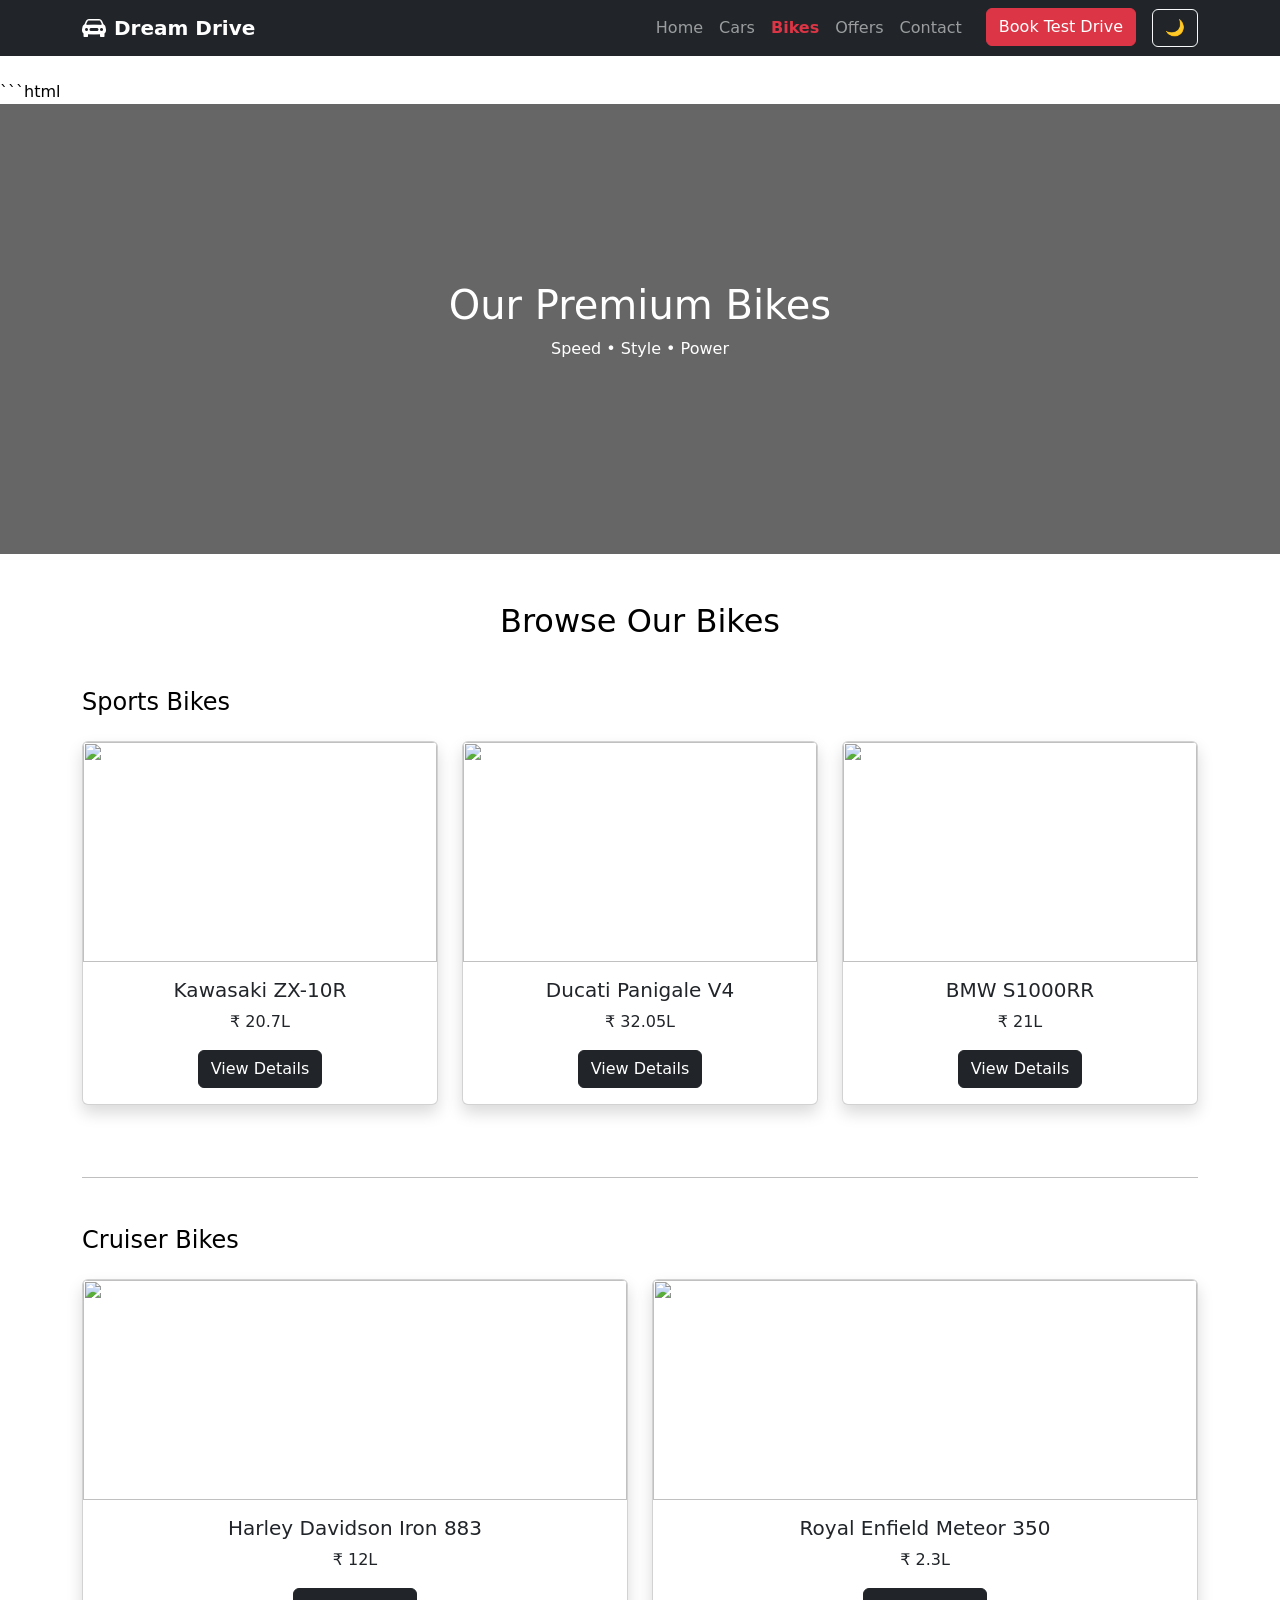
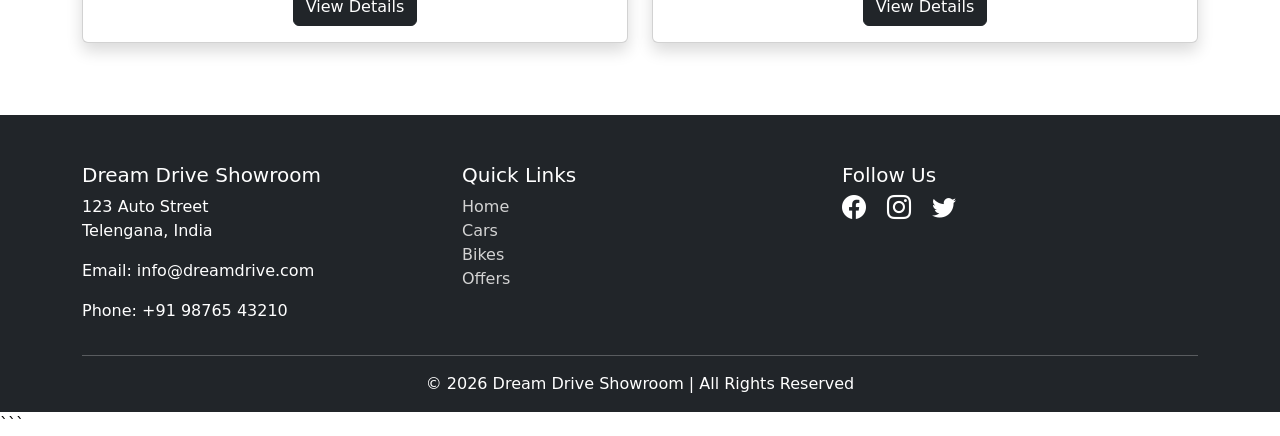
==== bikes.html @ f8484f37 "Add files via upload" ====
```html
<!DOCTYPE html>
<html lang="en">
<head>
<meta charset="UTF-8">
<meta name="viewport" content="width=device-width, initial-scale=1.0">
<title>Bikes | Dream Drive</title>

<link href="https://cdn.jsdelivr.net/npm/bootstrap@5.3.8/dist/css/bootstrap.min.css" rel="stylesheet">

<link rel="stylesheet" href="https://cdn.jsdelivr.net/npm/bootstrap-icons@1.11.3/font/bootstrap-icons.css">

<link rel="stylesheet" href="styles.css">

<link rel="icon" type="image/png" href="images/fevicon.png">
</head>

<body>

<!-- Navbar -->
<nav class="navbar navbar-expand-lg navbar-dark bg-dark fixed-top">
<div class="container">

<a class="navbar-brand fw-bold d-flex align-items-center" href="#">
<i class="bi bi-car-front-fill me-2 fs-4"></i>
Dream Drive
</a>

<button class="navbar-toggler" type="button" data-bs-toggle="collapse" data-bs-target="#navbarNav">
<span class="navbar-toggler-icon"></span>
</button>

<div class="collapse navbar-collapse" id="navbarNav">

<ul class="navbar-nav ms-auto">

<li class="nav-item"><a class="nav-link" href="index.html">Home</a></li>
<li class="nav-item"><a class="nav-link" href="cars.html">Cars</a></li>
<li class="nav-item"><a class="nav-link active" href="bikes.html">Bikes</a></li>
<li class="nav-item"><a class="nav-link" href="offers.html">Offers</a></li>
<li class="nav-item"><a class="nav-link" href="contact.html">Contact</a></li>

<li class="nav-item">
<a class="btn btn-danger ms-3" href="contact.html">Book Test Drive</a>
</li>

</ul>

<button id="themeToggle" class="btn btn-outline-light ms-3">🌙</button>

</div>
</div>
</nav>


<!-- HEADER -->
<section class="page-header bike-header text-center text-white">
<div class="container">
<h1>Our Premium Bikes</h1>
<p>Speed • Style • Power</p>
</div>
</section>


<section class="py-5">
<div class="container">

<h2 class="text-center mb-5">Browse Our Bikes</h2>

<h4 class="mb-4">Sports Bikes</h4>

<div class="row">

<!-- ZX10R -->
<div class="col-md-4 mb-4">
<div class="card shadow">
<img src="images/zx10r.jpg" class="card-img-top">

<div class="card-body text-center">
<h5>Kawasaki ZX-10R</h5>
<p>₹ 20.7L</p>

<button
class="btn btn-dark"
data-bs-toggle="popover"
data-bs-trigger="focus"
data-bs-html="true"
data-bs-title="Kawasaki ZX-10R"
data-bs-content="
Engine: 998cc <br>
Power: 203 HP <br>
Top Speed: 299 km/h <br><br>
<audio controls style='width:100%'>
<source src='sounds/zx10r.mp3' type='audio/mpeg'>
</audio>
">
View Details
</button>

</div>
</div>
</div>


<!-- Ducati -->
<div class="col-md-4 mb-4">
<div class="card shadow">
<img src="images/bike1.jpg" class="card-img-top">

<div class="card-body text-center">
<h5>Ducati Panigale V4</h5>
<p>₹ 32.05L</p>

<button
class="btn btn-dark"
data-bs-toggle="popover"
data-bs-trigger="focus"
data-bs-html="true"
data-bs-title="Ducati Panigale V4"
data-bs-content="
Engine: 1103cc <br>
Power: 215 HP <br>
Top Speed: 299 km/h <br><br>
<audio controls style='width:100%'>
<source src='sounds/ducati.mp3' type='audio/mpeg'>
</audio>
">
View Details
</button>

</div>
</div>
</div>


<!-- BMW -->
<div class="col-md-4 mb-4">
<div class="card shadow">
<img src="images/s1000rr.jpg" class="card-img-top">

<div class="card-body text-center">
<h5>BMW S1000RR</h5>
<p>₹ 21L</p>

<button
class="btn btn-dark"
data-bs-toggle="popover"
data-bs-trigger="focus"
data-bs-html="true"
data-bs-title="BMW S1000RR"
data-bs-content="
Engine: 999cc <br>
Power: 210 HP <br>
Top Speed: 303 km/h <br><br>
<audio controls style='width:100%'>
<source src='sounds/bmw.mp3' type='audio/mpeg'>
</audio>
">
View Details
</button>

</div>
</div>
</div>

</div>


<hr class="my-5">


<h4 class="mb-4">Cruiser Bikes</h4>

<div class="row">

<!-- Harley -->
<div class="col-md-6 mb-4">
<div class="card shadow">
<img src="images/harley.jpg" class="card-img-top">

<div class="card-body text-center">
<h5>Harley Davidson Iron 883</h5>
<p>₹ 12L</p>

<button
class="btn btn-dark"
data-bs-toggle="popover"
data-bs-trigger="focus"
data-bs-html="true"
data-bs-title="Harley Davidson Iron 883"
data-bs-content="
Engine: 883cc <br>
Power: 50 HP <br>
Top Speed: 170 km/h <br><br>
<audio controls style='width:100%'>
<source src='sounds/harley.mp3' type='audio/mpeg'>
</audio>
">
View Details
</button>

</div>
</div>
</div>


<!-- Meteor -->
<div class="col-md-6 mb-4">
<div class="card shadow">
<img src="images/bike2.jpg" class="card-img-top">

<div class="card-body text-center">
<h5>Royal Enfield Meteor 350</h5>
<p>₹ 2.3L</p>

<button
class="btn btn-dark"
data-bs-toggle="popover"
data-bs-trigger="focus"
data-bs-html="true"
data-bs-title="Royal Enfield Meteor 350"
data-bs-content="
Engine: 349cc <br>
Power: 20 HP <br>
Top Speed: 120 km/h <br><br>
<audio controls style='width:100%'>
<source src='sounds/meteor.mp3' type='audio/mpeg'>
</audio>
">
View Details
</button>

</div>
</div>
</div>

</div>

</div>
</section>


<!-- Footer -->
<footer class="bg-dark text-white pt-5 pb-3">

<div class="container">
<div class="row">

<div class="col-md-4">
<h5>Dream Drive Showroom</h5>
<p>123 Auto Street<br>Telengana, India</p>
<p>Email: info@dreamdrive.com</p>
<p>Phone: +91 98765 43210</p>
</div>

<div class="col-md-4">
<h5>Quick Links</h5>
<ul class="list-unstyled">
<li><a href="index.html" class="footer-link">Home</a></li>
<li><a href="cars.html" class="footer-link">Cars</a></li>
<li><a href="bikes.html" class="footer-link">Bikes</a></li>
<li><a href="offers.html" class="footer-link">Offers</a></li>
</ul>
</div>

<div class="col-md-4">
<h5>Follow Us</h5>
<i class="bi bi-facebook fs-4 me-3"></i>
<i class="bi bi-instagram fs-4 me-3"></i>
<i class="bi bi-twitter fs-4"></i>
</div>

</div>

<hr class="bg-light">

<div class="text-center">
<p class="mb-0">© 2026 Dream Drive Showroom | All Rights Reserved</p>
</div>

</div>
</footer>


<script src="https://cdn.jsdelivr.net/npm/bootstrap@5.3.8/dist/js/bootstrap.bundle.min.js"></script>


<script>

/* Enable Popovers */

document.addEventListener("DOMContentLoaded", function () {

const popoverTriggerList =
document.querySelectorAll('[data-bs-toggle="popover"]');

const popoverList =
[...popoverTriggerList].map(function (popoverTriggerEl) {
return new bootstrap.Popover(popoverTriggerEl);
});

});


/* Theme Toggle */

const toggleBtn = document.getElementById("themeToggle");

if (localStorage.getItem("theme") === "dark") {
document.body.classList.add("dark-mode");
toggleBtn.textContent = "☀️";
}

toggleBtn.addEventListener("click", function () {

document.body.classList.toggle("dark-mode");

if (document.body.classList.contains("dark-mode")) {
localStorage.setItem("theme", "dark");
toggleBtn.textContent = "☀️";
}
else {
localStorage.setItem("theme", "light");
toggleBtn.textContent = "🌙";
}

});

</script>

</body>
</html>
```
---- styles.css ----
html {
    scroll-behavior: smooth;
}

/* CSS VARIABLES */
:root {
    --primary-color: #dc3545;
    --bg-color: white;
    --text-color: black;
}
.dark-mode{
    --bg-color: #121212;
    --text-color: white;
}

body {
    padding-top: calc(70px + 10px);
    background: var(--bg-color);
    color: var(--text-color);
    transition: 0.3s ease;
}

/* HERO */
.hero-section {
    height: calc(100vh - 70px);
    background: url('images/hero.png') center/cover no-repeat;
    position: relative;
}

.hero-section::before {
    content: "";
    position: absolute;
    inset: 0;
    background: rgba(0,0,0,0.6);
}

.hero-section .container {
    position: relative;
    z-index: 2;
}

.hero-section h1,
.hero-section p,
.hero-section a {
    animation: fadeIn 2s ease-in-out;
}

/* CARDS */
.card {
    transition: 0.3s ease;
}

.card:hover {
    transform: translateY(-8px) scale(1.02);
    box-shadow: 0 15px 30px rgba(0,0,0,0.4);
}

.hover-card {
    transition: 0.3s;
}

.hover-card:hover {
    transform: translateY(-10px);
}

.card-img-top {
    height: 220px;
    object-fit: cover;
}

/* NAVBAR ICON ANIMATION */
.navbar-brand i {
    transition: 0.3s ease;
}

.navbar-brand:hover i {
    transform: rotate(-10deg) scale(1.2);
    color: var(--primary-color);
}

.navbar .nav-link.active{
    color: var(--primary-color);
    font-weight: 600;
}

/* Cars Header */

.page-header{
    height: 50vh;
    background: url('images/car-banner.jpg') center/cover no-repeat;
    position: relative; 
    display: flex;
    justify-content: center;
    align-items: center;
}

.page-header::before{
    content: "";
    position: absolute;
    inset: 0;
    background: rgba(0,0,0,0.6);
}

.page-header .container{
    position: relative;
    z-index: 2;
}

/* map styling */

.map-container iframe{
    border-radius: 10px;
    box-shadow: 0 10px 25px rgba(0,0,0,0.2);
}

 /* Bike Header */

 .bike-header{
    background: url('images/bike-banner.jpg') center/cover no-repeat;
 }

 /* Offer page */

 table tbody td:nth-child(4){
    font-weight: bold;
    color: var(--primary-color);
 }

 .footer-link{
    text-decoration: none;
    transition: 0.3s ease;
    color: lightgray;
 }

 .footer-link:hover{
    color: var(--primary-color);
    transition: 0.3s ease;
 }

 footer i{
    cursor: pointer;
    transition: 0.3s ease;
 }

 footer i:hover{
    color: var(--primary-color);
    transform: scale(1.2);
 }

 /* Button styling */


.btn {
    transition: all 0.3s ease;
}

.btn:hover {
    transform: translateY(-3px);
    box-shadow: 0 8px 20px rgba(0, 0, 0, 0.2);
}

/* ANIMATION */

@keyframes fadeIn {
    from {
        opacity: 0;
        transform: translateY(-20px);
    }
    to {
        opacity: 1;
        transform: translateY(0);
    }
}

/* CUSTOM MEDIA QUERY */

@media (max-width: 768px) {
    .hero-section h1 {
        font-size: 28px;
    }
}
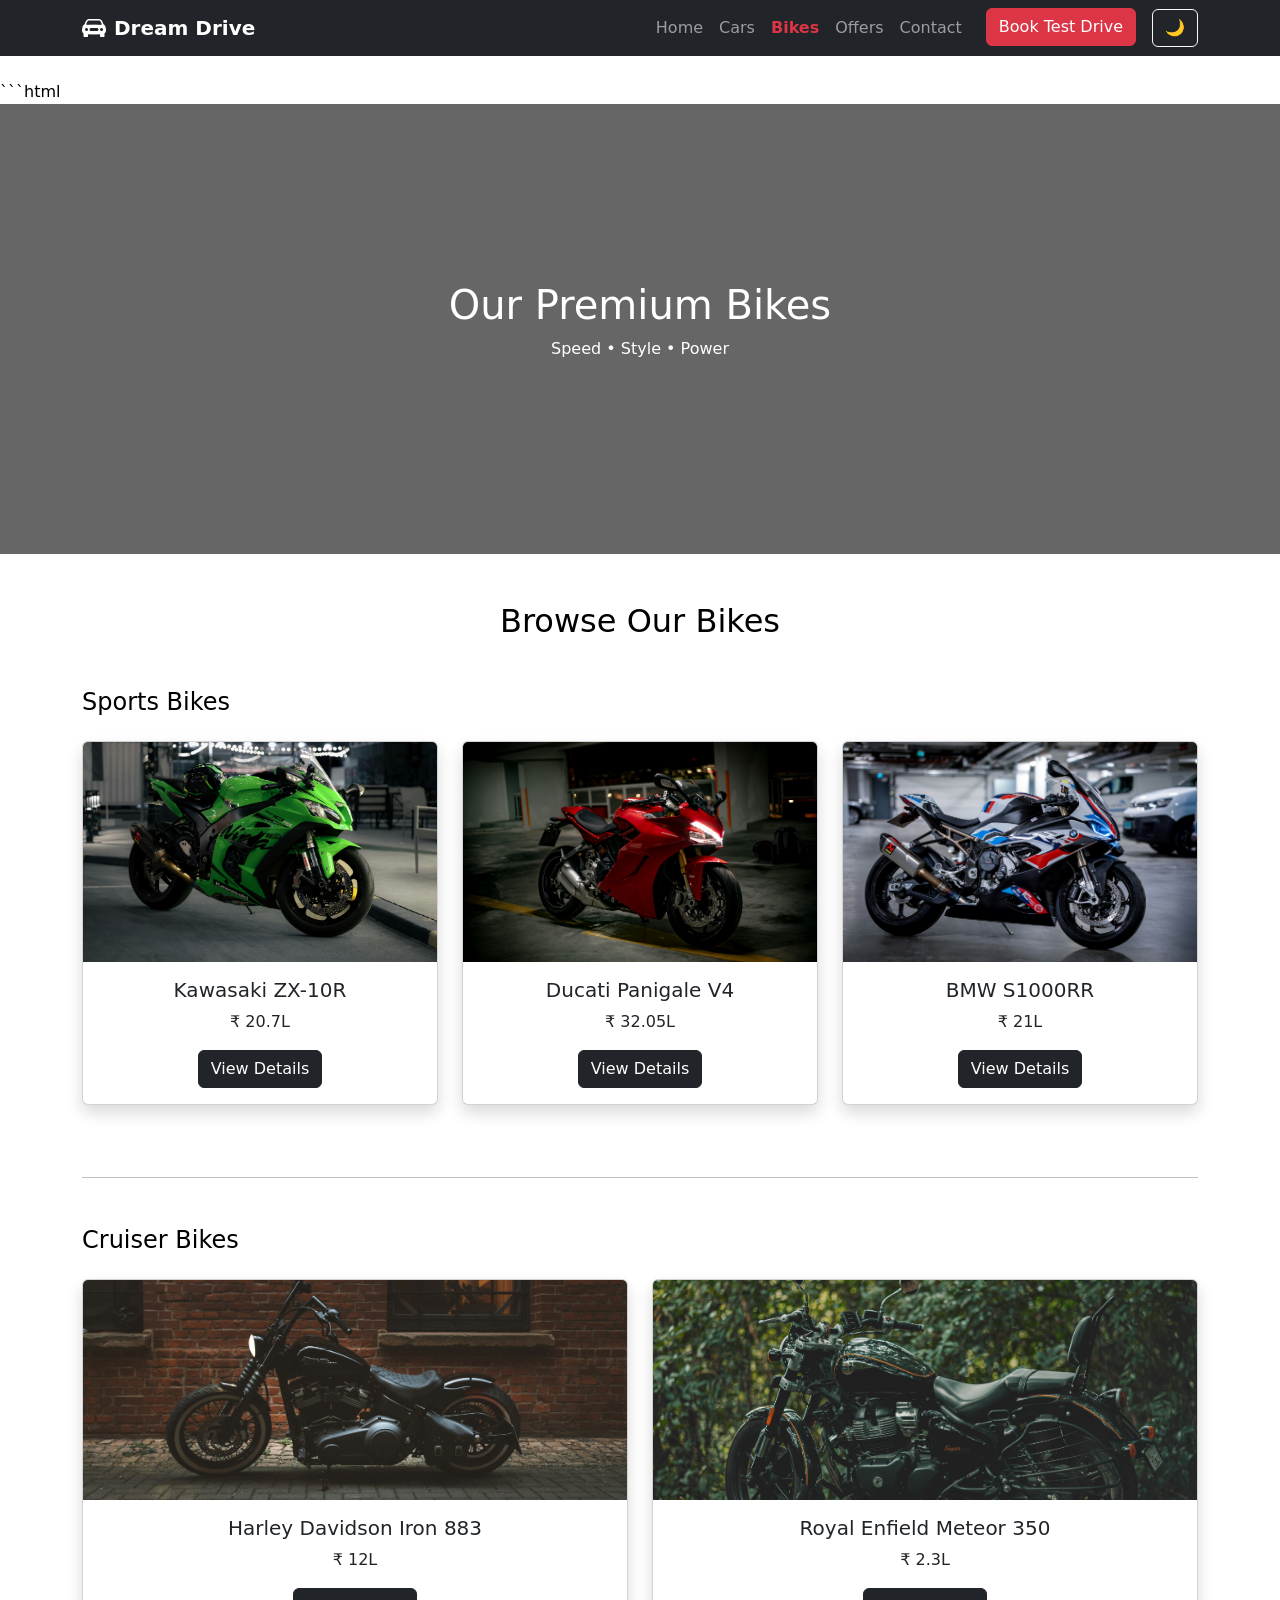
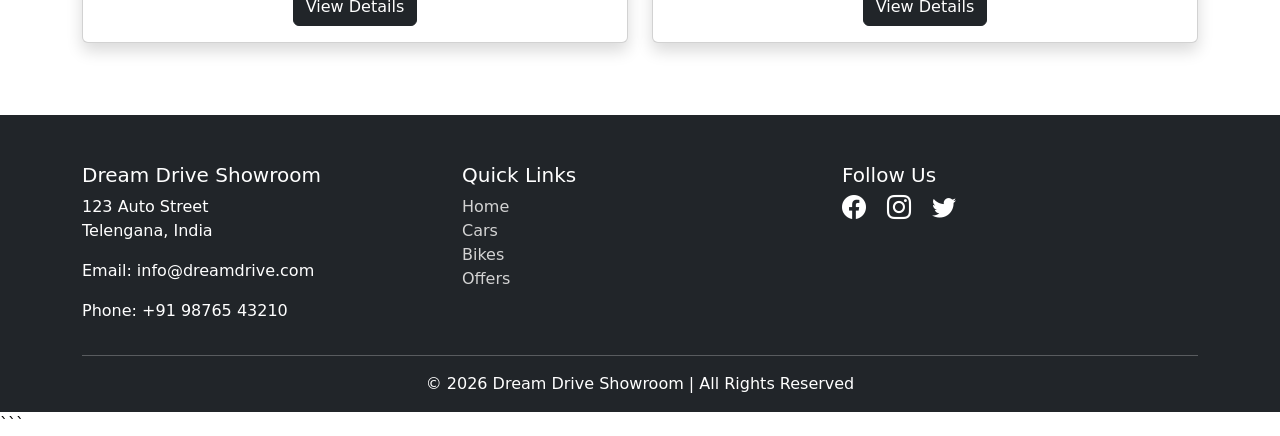
==== commit 951c6dff: "Update bikes.html" ====
--- a/bikes.html
+++ b/bikes.html
@@ -12,7 +12,7 @@
 
 <link rel="stylesheet" href="styles.css">
 
-<link rel="icon" type="image/png" href="images/fevicon.png">
+<link rel="icon" type="image/png" href="fevicon.png">
 </head>
 
 <body>
@@ -74,7 +74,7 @@
 <!-- ZX10R -->
 <div class="col-md-4 mb-4">
 <div class="card shadow">
-<img src="images/zx10r.jpg" class="card-img-top">
+<img src="zx10r.jpg" class="card-img-top">
 
 <div class="card-body text-center">
 <h5>Kawasaki ZX-10R</h5>
@@ -105,7 +105,7 @@
 <!-- Ducati -->
 <div class="col-md-4 mb-4">
 <div class="card shadow">
-<img src="images/bike1.jpg" class="card-img-top">
+<img src="bike1.jpg" class="card-img-top">
 
 <div class="card-body text-center">
 <h5>Ducati Panigale V4</h5>
@@ -136,7 +136,7 @@
 <!-- BMW -->
 <div class="col-md-4 mb-4">
 <div class="card shadow">
-<img src="images/s1000rr.jpg" class="card-img-top">
+<img src="s1000rr.jpg" class="card-img-top">
 
 <div class="card-body text-center">
 <h5>BMW S1000RR</h5>
@@ -176,7 +176,7 @@
 <!-- Harley -->
 <div class="col-md-6 mb-4">
 <div class="card shadow">
-<img src="images/harley.jpg" class="card-img-top">
+<img src="harley.jpg" class="card-img-top">
 
 <div class="card-body text-center">
 <h5>Harley Davidson Iron 883</h5>
@@ -207,7 +207,7 @@
 <!-- Meteor -->
 <div class="col-md-6 mb-4">
 <div class="card shadow">
-<img src="images/bike2.jpg" class="card-img-top">
+<img src="bike2.jpg" class="card-img-top">
 
 <div class="card-body text-center">
 <h5>Royal Enfield Meteor 350</h5>
@@ -331,3 +331,4 @@
 </body>
 </html>
 ```
+
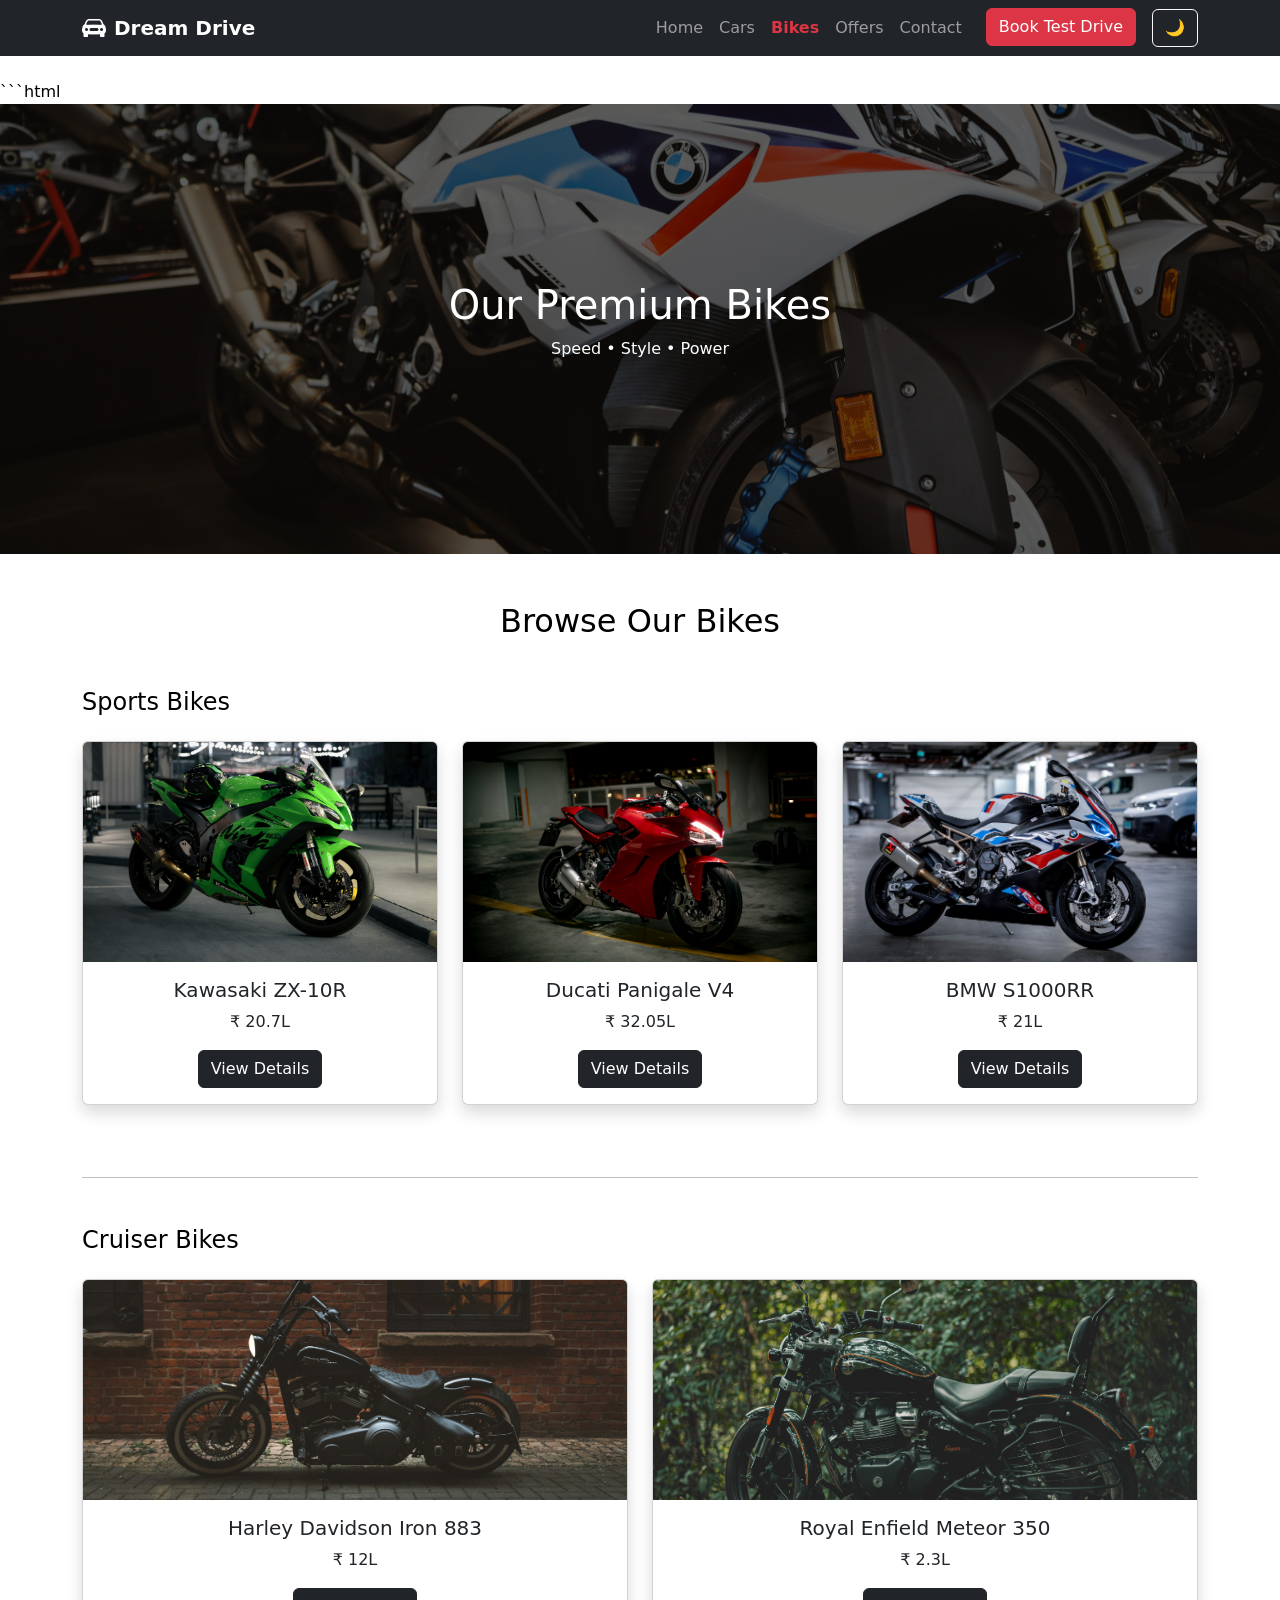
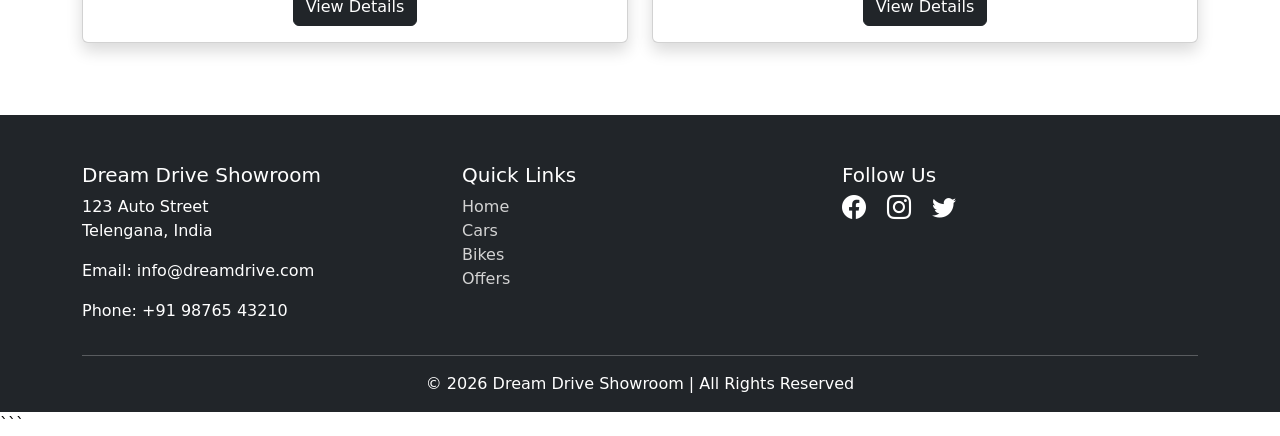
==== commit b8a849f7: "Refactor bikes.html structure and content" ====
--- a/bikes.html
+++ b/bikes.html
@@ -283,52 +283,11 @@
 
 
 <script src="https://cdn.jsdelivr.net/npm/bootstrap@5.3.8/dist/js/bootstrap.bundle.min.js"></script>
-
-
-<script>
-
-/* Enable Popovers */
-
-document.addEventListener("DOMContentLoaded", function () {
-
-const popoverTriggerList =
-document.querySelectorAll('[data-bs-toggle="popover"]');
-
-const popoverList =
-[...popoverTriggerList].map(function (popoverTriggerEl) {
-return new bootstrap.Popover(popoverTriggerEl);
-});
-
-});
-
-
-/* Theme Toggle */
-
-const toggleBtn = document.getElementById("themeToggle");
-
-if (localStorage.getItem("theme") === "dark") {
-document.body.classList.add("dark-mode");
-toggleBtn.textContent = "☀️";
-}
-
-toggleBtn.addEventListener("click", function () {
-
-document.body.classList.toggle("dark-mode");
-
-if (document.body.classList.contains("dark-mode")) {
-localStorage.setItem("theme", "dark");
-toggleBtn.textContent = "☀️";
-}
-else {
-localStorage.setItem("theme", "light");
-toggleBtn.textContent = "🌙";
-}
-
-});
-
-</script>
+<!-- Externall JS -->
+<script src="script.js"></script>
 
 </body>
 </html>
 ```
 
+
--- a/styles.css
+++ b/styles.css
@@ -23,7 +23,7 @@
 /* HERO */
 .hero-section {
     height: calc(100vh - 70px);
-    background: url('images/hero.png') center/cover no-repeat;
+    background: url('hero.png') center/cover no-repeat;
     position: relative;
 }
 
@@ -87,7 +87,7 @@
 
 .page-header{
     height: 50vh;
-    background: url('images/car-banner.jpg') center/cover no-repeat;
+    background: url('car-banner.jpg') center/cover no-repeat;
     position: relative; 
     display: flex;
     justify-content: center;
@@ -116,7 +116,7 @@
  /* Bike Header */
 
  .bike-header{
-    background: url('images/bike-banner.jpg') center/cover no-repeat;
+    background: url('bike-banner.jpg') center/cover no-repeat;
  }
 
  /* Offer page */
@@ -179,3 +179,4 @@
         font-size: 28px;
     }
 }
+
